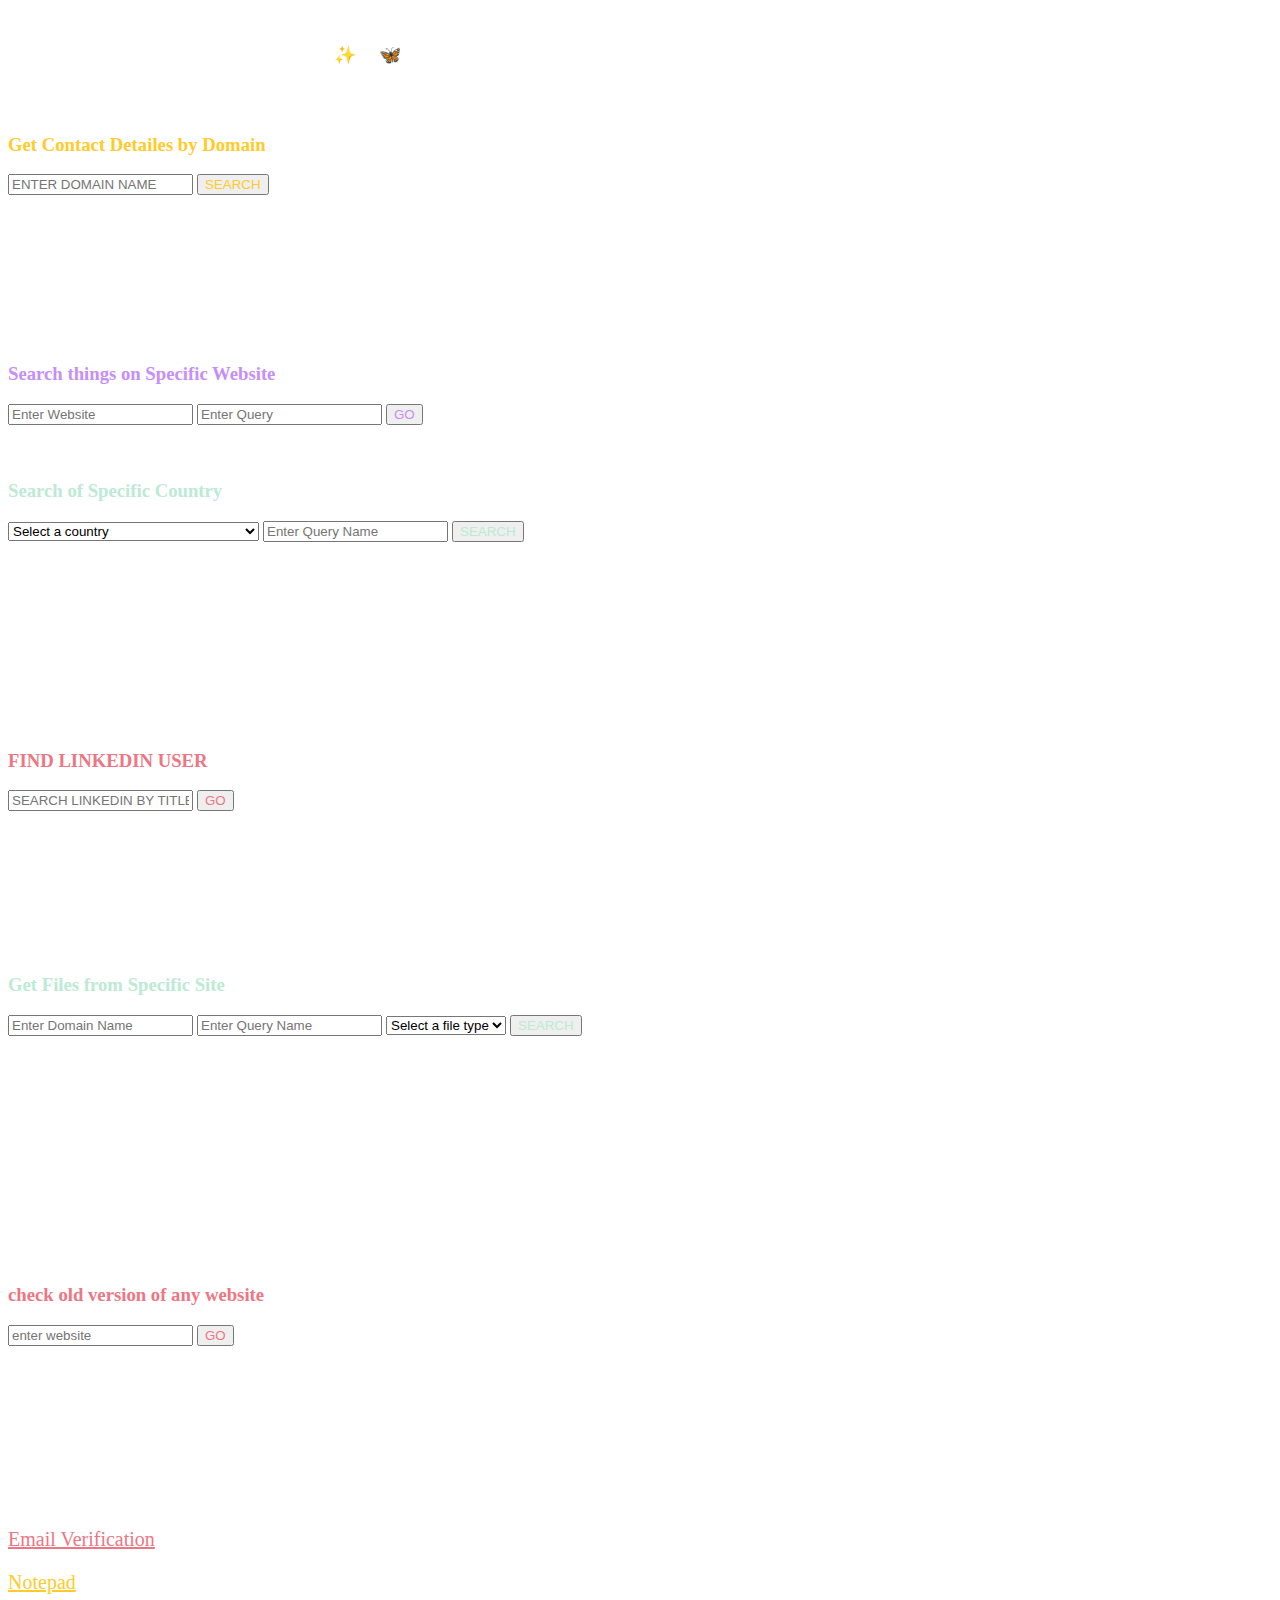
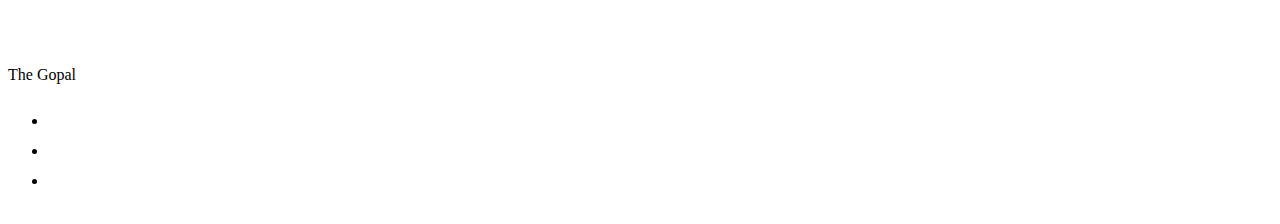
==== index.html @ 804c5bcc "Update index.html" ====
<!DOCTYPE html>

<html lang="en">

<head>
  <!-- Google tag (gtag.js) -->
  <script async src="https://www.googletagmanager.com/gtag/js?id=G-SHP17RG2GZ"></script>
  <script>
    window.dataLayer = window.dataLayer || [];
    function gtag(){dataLayer.push(arguments);}
    gtag('js', new Date());

    gtag('config', 'G-SHP17RG2GZ');
  </script>
  <script src="https://cdn.jsdelivr.net/npm/sweetalert2@11"></script>
   <script src="https://cdn.jsdelivr.net/npm/sweetalert2@11.0.18"></script>
  <script src="https://common.olemiss.edu/_js/sweet-alert/sweet-alert.min.js"></script>
  <link rel="stylesheet" type="text/css" href="https://common.olemiss.edu/_js/sweet-alert/sweet-alert.css">

  <meta charset="UTF-8">

  <meta http-equiv="X-UA-Compatible" content="IE=Edge">

  <meta name="viewport" content="width=device-width, initial-scale=1">

  <meta charset="UTF-8">

  <meta name="viewport" content="width=device-width, initial-scale=1.0">

  <link rel="stylesheet" href="https://cdnjs.cloudflare.com/ajax/libs/font-awesome/4.7.0/css/font-awesome.min.css">

  <link rel="shortcut icon" type="image/x-icon" href="https://raw.githubusercontent.com/gopalsakariya/cvd/main/resources/android-chrome-512x512.png">

  <script src="https://ajax.googleapis.com/ajax/libs/jquery/3.6.1/jquery.min.js"></script>

  

  <link href='https://fonts.googleapis.com/css?family=Sacramento:400' rel='stylesheet' type='text/css'>

  <title>link.1721.live</title>

  <link rel="stylesheet" href="style.css">

</head>

<body>

  <br>

  <footer style="height:35px">

    <div class="footer-container">

      <div class="copyright">

        <p style="color:white;font-size:18px;">"I AM WHO I'VE BEEN LOOKING FOR... ✨" - 🦋</p>

      </div>

    </div>

  </footer>

  <br>

  <br>

  <footer style="height:175px" id="f2">

    <div class="footer-container">

      <div class="copyright">

        <h3 style="color:#ffcb29;">Get Contact Detailes by Domain</h3>


        <div>

          <div class="footer-container">

            <div class="copyright">

             <input type="text" id="domInput" placeholder="ENTER DOMAIN NAME">

             <input style="color:#ffcb29;" id="button2" type="button" value="SEARCH" onclick="redirectTodom()">

           </div>

         </div>

       </div>
     </div>

   </div>

 </footer>


 <br>

 <br>
 
<footer style="height:220px" id="f3">
<div class="footer-container">

    <div class="copyright">

      <h3 style="color:#c78ef7;">Search things on Specific Website</h3>

      <div>

        <div class="footer-container">

          <div class="copyright">

           <input type="text" id="inputsite" placeholder="Enter Website">
           <input type="text" id="inputq" placeholder="Enter Query">

           <input style="color:#c78ef7;" id="button3" type="button" value="GO" onclick="redirectToSite()">

         </div>
       </div>
     </div>
   </div>

 </div>




<br> 
<br> 

<footer style="height:215px" id="f4">

  <div class="footer-container">

    <div class="copyright">

      <h3 style="color:#BCEAD5;">Search of Specific Country</h3>
      

      <div>

        <div class="footer-container">

          <div class="copyright">

           <select id="mySelect">
            <option id="">Select a country</option>
            <option id="AF">Afghanistan</option>
            <option id="AL">Albania</option>
            <option id="DZ">Algeria</option>
            <option id="AS">American Samoa</option>
            <option id="AD">Andorra</option>
            <option id="AO">Angola</option>
            <option id="AI">Anguilla</option>
            <option id="AQ">Antarctica</option>
            <option id="AG">Antigua and Barbuda</option>
            <option id="AR">Argentina</option>
            <option id="AM">Armenia</option>
            <option id="AW">Aruba</option>
            <option id="AU">Australia</option>
            <option id="AT">Austria</option>
            <option id="AZ">Azerbaijan</option>
            <option id="BS">Bahamas</option>
            <option id="BH">Bahrain</option>
            <option id="BD">Bangladesh</option>
            <option id="BB">Barbados</option>
            <option id="BY">Belarus</option>
            <option id="BE">Belgium</option>
            <option id="BZ">Belize</option>
            <option id="BJ">Benin</option>
            <option id="BM">Bermuda</option>
            <option id="BT">Bhutan</option>
            <option id="BO">Bolivia</option>
            <option id="BA">Bosnia and Herzegovina</option>
            <option id="BW">Botswana</option>
            <option id="BV">Bouvet Island</option>
            <option id="BR">Brazil</option>
            <option id="IO">British Indian Ocean Territory</option>
            <option id="BN">Brunei Darussalam</option>
            <option id="BG">Bulgaria</option>
            <option id="BF">Burkina Faso</option>
            <option id="BI">Burundi</option>
            <option id="KH">Cambodia</option>
            <option id="CM">Cameroon</option>
            <option id="CA">Canada</option>
            <option id="CV">Cape Verde</option>
            <option id="KY">Cayman Islands</option>
            <option id="CF">Central African Republic</option>
            <option id="TD">Chad</option>
            <option id="CL">Chile</option>
            <option id="CN">China</option>
            <option id="CX">Christmas Island</option>
            <option id="CC">Cocos (Keeling) Islands</option>
            <option id="CO">Colombia</option>
            <option id="KM">Comoros</option>
            <option id="CG">Congo</option>
            <option id="CD">Congo, the Democratic Republic of the</option>
            <option id="CK">Cook Islands</option>
            <option id="CR">Costa Rica</option>
            <option id="CI">Côte d'Ivoire</option>
            <option id="HR">Croatia</option>
            <option id="CU">Cuba</option>
            <option id="CY">Cyprus</option>
            <option id="CZ">Czech</option>
            <option id="Czechia">Czechia</option>
            <option id="Denmark">Denmark</option>
            <option id="Djibouti">Djibouti</option>
            <option id="Dominica">Dominica</option>
            <option id="Dominican Republic">Dominican Republic</option>
            <option id="Ecuador">Ecuador</option>
            <option id="Egypt">Egypt</option>
            <option id="El Salvador">El Salvador</option>
            <option id="Equatorial Guinea">Equatorial Guinea</option>
            <option id="Eritrea">Eritrea</option>
            <option id="Estonia">Estonia</option>
            <option id="Eswatini">Eswatini</option>
            <option id="Ethiopia">Ethiopia</option>
            <option id="Fiji">Fiji</option>
            <option id="Finland">Finland</option>
            <option id="France">France</option>
            <option id="Gabon">Gabon</option>
            <option id="Gambia">Gambia</option>
            <option id="Georgia">Georgia</option>
            <option id="Germany">Germany</option>
            <option id="Ghana">Ghana</option>
            <option id="Greece">Greece</option>
            <option id="Grenada">Grenada</option>
            <option id="Guatemala">Guatemala</option>
            <option id="Guinea">Guinea</option>
            <option id="Guinea-Bissau">Guinea-Bissau</option>
            <option id="Guyana">Guyana</option>
            <option id="Haiti">Haiti</option>
            <option id="Honduras">Honduras</option>
            <option id="Hungary">Hungary</option>
            <option id="Iceland">Iceland</option>
            <option id="India">India</option>
            <option id="Indonesia">Indonesia</option>
            <option id="Iran">Iran</option>
            <option id="Iraq">Iraq</option>
            <option id="Ireland">Ireland</option>
            <option id="Israel">Israel</option>
            <option id="Italy">Italy</option>
            <option id="Jamaica">Jamaica</option>
            <option id="Japan">Japan</option>
            <option id="Jordan">Jordan</option>
            <option id="Kazakhstan">Kazakhstan</option>
            <option id="Kenya">Kenya</option>
            <option id="Kiribati">Kiribati</option>
            <option id="Kosovo">Kosovo</option>
            <option id="Kuwait">Kuwait</option>
            <option id="Kyrgyzstan">Kyrgyzstan</option>
            <option id="Laos">Laos</option>
            <option id="Latvia">Latvia</option>
            <option id="Lebanon">Lebanon</option>
            <option id="Lesotho">Lesotho</option>
            <option id="Liberia">Liberia</option>
            <option id="Libya">Libya</option>
            <option id="Liechtenstein">Liechtenstein</option>
            <option id="Lithuania">Lithuania</option>
            <option id="luxembourg">Luxembourg</option>
            <option id="macau">Macau</option>
            <option id="macedonia">Macedonia</option>
            <option id="madagascar">Madagascar</option>
            <option id="malawi">Malawi</option>
            <option id="malaysia">Malaysia</option>
            <option id="maldives">Maldives</option>
            <option id="mali">Mali</option>
            <option id="malta">Malta</option>
            <option id="marshall islands">Marshall Islands</option>
            <option id="mauritania">Mauritania</option>
            <option id="mauritius">Mauritius</option>
            <option id="mexico">Mexico</option>
            <option id="micronesia">Micronesia</option>
            <option id="moldova">Moldova</option>
            <option id="monaco">Monaco</option>
            <option id="mongolia">Mongolia</option>
            <option id="montenegro">Montenegro</option>
            <option id="morocco">Morocco</option>
            <option id="mozambique">Mozambique</option>
            <option id="myanmar">Myanmar</option>
            <option id="namibia">Namibia</option>
            <option id="nauru">Nauru</option>
            <option id="nepal">Nepal</option>
            <option id="netherlands">Netherlands</option>
            <option id="new zealand">New Zealand</option>
            <option id="nicaragua">Nicaragua</option>
            <option id="niger">Niger</option>
            <option id="nigeria">Nigeria</option>
            <option id="north korea">North Korea</option>
            <option id="norway">Norway</option>
            <option id="oman">Oman</option>
            <option id="pakistan">Pakistan</option>
            <option id="palau">Palau</option>
            <option id="panama">Panama</option>
            <option id="papua new guinea">Papua New Guinea</option>
            <option id="paraguay">Paraguay</option>
            <option id="peru">Peru</option>
            <option id="philippines">Philippines</option>
            <option id="poland">Poland</option>
            <option id="portugal">Portugal</option>
            <option id="qatar">Qatar</option>
            <option id="romania">Romania</option>
            <option id="russia">Russia</option>
            <option id="rwanda">Rwanda</option>
            <option id="saint kitts and nevis">Saint Kitts and Nevis</option>
            <option id="saint lucia">Saint Lucia</option>
            <option id="saint vincent and the grenadines">Saint Vincent and the Grenadines</option>
            <option id="samoa">Samoa</option>
            <option id="san marino">San Marino</option>
            <option id="sao tome and principe">Sao Tome and Principe</option>
            <option id="saudi arabia">Saudi Arabia</option>
            <option id="SA">Saudi Arabia</option>
            <option id="SN">Senegal</option>
            <option id="RS">Serbia</option>
            <option id="SC">Seychelles</option>
            <option id="SL">Sierra Leone</option>
            <option id="SG">Singapore</option>
            <option id="SK">Slovakia</option>
            <option id="SI">Slovenia</option>
            <option id="SB">Solomon Islands</option>
            <option id="SO">Somalia</option>
            <option id="ZA">South Africa</option>
            <option id="SS">South Sudan</option>
            <option id="ES">Spain</option>
            <option id="LK">Sri Lanka</option>
            <option id="SD">Sudan</option>
            <option id="SR">Suriname</option>
            <option id="SZ">Swaziland</option>
            <option id="SE">Sweden</option>
            <option id="CH">Switzerland</option>
            <option id="SY">Syria</option>
            <option id="TW">Taiwan</option>
            <option id="TJ">Tajikistan</option>
            <option id="TZ">Tanzania</option>
            <option id="TH">Thailand</option>
            <option id="TL">Timor-Leste</option>
            <option id="TG">Togo</option>
            <option id="TK">Tokelau</option>
            <option id="TO">Tonga</option>
            <option id="TT">Trinidad and Tobago</option>
            <option id="TN">Tunisia</option>
            <option id="TR">Turkey</option>
            <option id="TM">Turkmenistan</option>
            <option id="TV">Tuvalu</option>
            <option id="UG">Uganda</option>
            <option id="UA">Ukraine</option>
            <option id="AE">United Arab Emirates</option>
            <option id="GB">United Kingdom</option>
            <option id="US">United States of America</option>
            <option id="UY">Uruguay</option>
            <option id="UZ">Uzbekistan</option>
            <option id="VU">Vanuatu</option>
            <option id="VA">Vatican City (Holy See)</option>
            <option id="VE">Venezuela</option>
            <option id="VN">Vietnam</option>
            <option id="EH">Western Sahara</option>
            <option id="YE">Yemen</option>
            <option id="ZM">Zambia</option>
            <option id="ZW">Zimbabwe</option>
          </select>
          <input type="text" id="qInput" placeholder="Enter Query Name">


          <input style="color:#BCEAD5;" id="button4" type="button" value="SEARCH" onclick="alertDomainName()">



        </div>

      </div>

    </div>
  </div>

</div>

</footer>

<br> <br>

<footer style="height:170px" id="f1">

  <div class="footer-container">

    <div class="copyright">

      <h3 style="color:#ed7684;">FIND LINKEDIN USER</h3>

      <div>

        <div class="footer-container">

          <div class="copyright">

           <input type="text" id="inputmail" placeholder="SEARCH LINKEDIN BY TITLE...">

           <input style="color:#ed7684;" id="button1" type="button" value="GO" onclick="redirectToUrl()">
         </div>
       </div>
     </div>
   </div>

 </div>

</footer>




 <br> 
 <br> 

 <footer style="height:255px" id="f4">

  <div class="footer-container">

    <div class="copyright">

      <h3 style="color:#BCEAD5;">Get Files from Specific Site</h3>
      

      <div>

        <div class="footer-container">

          <div class="copyright">

           <input type="text" id="inputsite2" placeholder="Enter Domain Name">
           <input type="text" id="inputq2" placeholder="Enter Query Name">
           <select id="fileType" name="fileType">
            <option value="">Select a file type</option>
            <option value="pdf">PDF</option>
            <option value="xls">XLS</option>
            <option value="xlsx">XLSX</option>
            <option value="txt">TXT</option>
            <option value="jpg">JPG</option>
            <option value="jpeg">JPEG</option>
            <option value="png">PNG</option>
          </select>

          <input style="color:#BCEAD5;" id="button4" type="button" value="SEARCH" onclick="redirectTodom2()">



        </div>

      </div>

    </div>
  </div>

</div>

</footer>


<br>

<br>

<footer style="height:170px" id="f1">

  <div class="footer-container">

    <div class="copyright">

      <h3 style="color:#ed7684;">check old version of any website</h3>

      <div>

        <div class="footer-container">

          <div class="copyright">

           <input type="text" id="winput" placeholder="enter website">

           <input style="color:#ed7684;" id="button1" type="button" value="GO" onclick="redirectToW()">
         </div>
       </div>
     </div>
   </div>

 </div>

</footer>
<br><br>
<br>






<p id="ev" style="color:#ed7684;font-size:20px;"><a href="https://mv.gopal.ga" target="blank" style="color:#ed7684;">Email Verification</p></a>
<p id="note" style="color:#ffcb29;font-size:20px;"><a href="https://notes.gopal.ga" target="blank" style="color:#ffcb29;">Notepad</p></a>


<br>

<header>

  <div class="logo">

    <img src="https://raw.githubusercontent.com/gopalsakariya/cvd/main/resources/android-chrome-512x512.png" alt="">

    <p>The Gopal</p>

  </div>

  <nav>

    <ul>

      <li><a href="https://github.com/gopalsakariya/chk" target="blank"><i class="fa fa-code" style="font-size:30px;color:#fff;"></i></a></li>

      <li><a href="https://github.com/gopalsakariya" target="blank"><i class="fa fa-github" style="font-size:30px;color:#fff;"></i></a></li>

      <li><a href="https://www.thegopal.in" target="blank"><i class="fa fa-globe" style="font-size:30px;color:#fff;"></i></a></li>

      

    </ul>

  </nav>

</header>

<br>

<script src="main.js"></script>
</body>

</html>
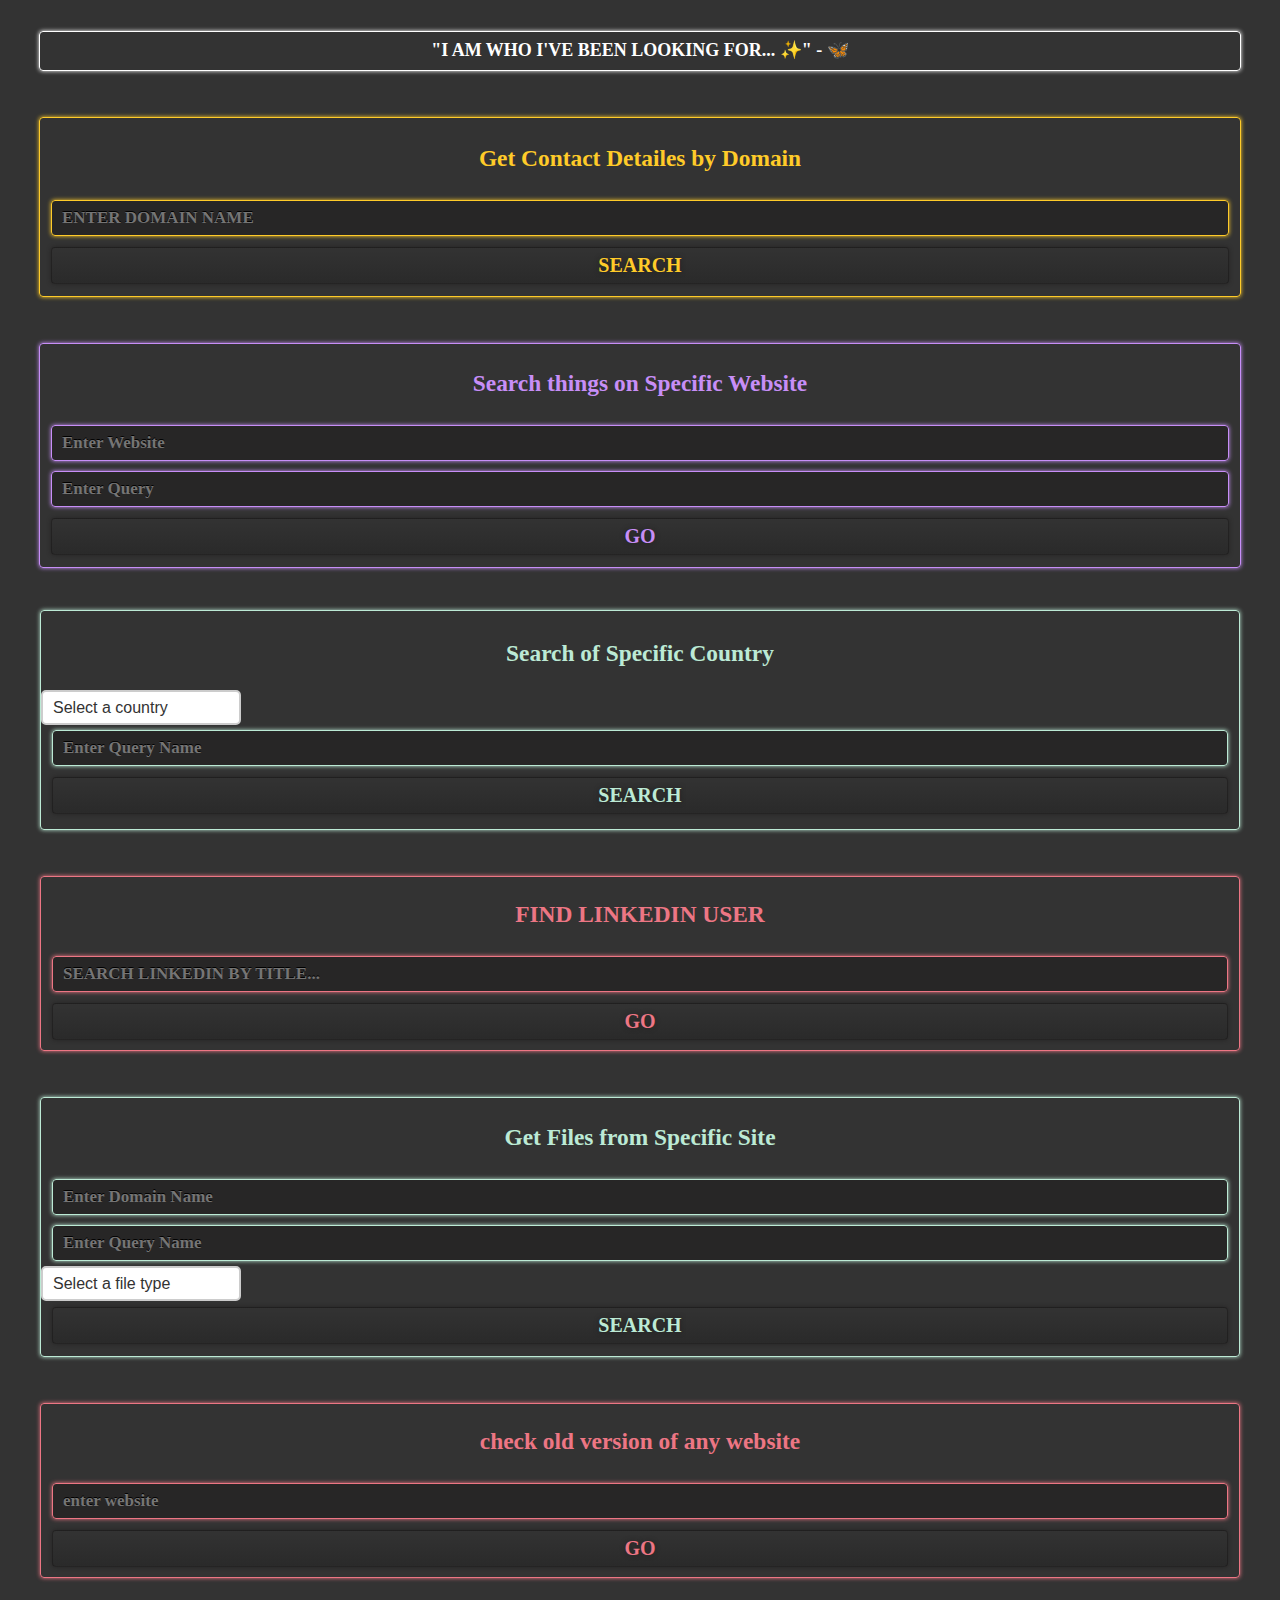
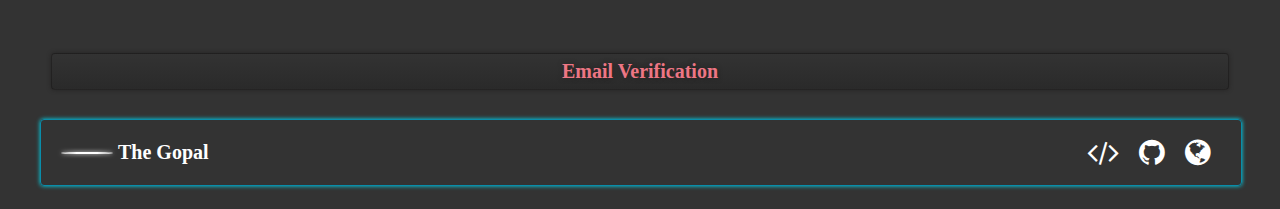
==== commit da87ed34: "Update index.html" ====
--- a/index.html
+++ b/index.html
@@ -37,7 +37,7 @@
 
   <link href='https://fonts.googleapis.com/css?family=Sacramento:400' rel='stylesheet' type='text/css'>
 
-  <title>link.1721.live</title>
+  <title>5293.in</title>
 
   <link rel="stylesheet" href="style.css">
 
@@ -494,8 +494,8 @@
 
 
 
-<p id="ev" style="color:#ed7684;font-size:20px;"><a href="https://mv.gopal.ga" target="blank" style="color:#ed7684;">Email Verification</p></a>
-<p id="note" style="color:#ffcb29;font-size:20px;"><a href="https://notes.gopal.ga" target="blank" style="color:#ffcb29;">Notepad</p></a>
+<p id="ev" style="color:#ed7684;font-size:20px;"><a href="http://mailv.thegopal.in/" target="blank" style="color:#ed7684;">Email Verification</p></a>
+
 
 
 <br>
--- a/style.css
+++ b/style.css
@@ -0,0 +1,519 @@
+
+@font-face{
+  font-family: 'Gilroy';
+  src: url(https://gopalsakariya.github.io/cvd/CASTELAR.woff) format(woff);
+}
+* {
+ font-family: Gilroy;
+}
+body {
+  font-size: 15pt;
+  font-family: Gilroy;
+  background-image: linear-gradient(rgba(0,0,0,0.8), rgba(0,0,0,0.8)) ,url('https://wallpapercave.com/wp/wp3576518.jpg');
+  background-size: cover;
+}
+
+.lbl {
+  color: black;
+  padding: 5px 10px;
+}
+
+.val {
+  color: grey;
+}
+
+span {
+  color: #05d8eb; 
+  padding: 5px 10px
+}
+
+#gitlink, #site, #mail {
+  text-align: centre;
+
+
+}
+
+a {
+  text-decoration: none;
+  color: black;
+}
+
+ul {
+  list-style-type: square;
+}
+
+header{
+  display: flex;
+  align-items: center;
+  justify-content: space-between;
+  max-width: 1200px;
+  width: 100%;
+  height: 65px;
+  border: 1px solid #098daa; 
+
+
+
+
+  -webkit-border-radius: 4px;
+  -moz-border-radius: 4px;
+  border-radius: 4px;
+
+
+  -webkit-box-shadow: 0px 0px 4px #05d8eb;
+  -moz-box-shadow: 0px 0px 4px #05d8eb;
+  box-shadow: 0px 0px 4px #05d8eb;
+  margin: 0 auto;
+
+  background-color: transparent;
+}
+/* -------- LOGO -------- */
+.logo{
+  display: flex;
+  align-items: center;
+  padding-left: 20px;
+}
+.logo img{
+  width: 50px;
+  border: 1px solid #fff; 
+  filter: grayscale(100%);
+
+  -webkit-border-radius: 4px;
+  -moz-border-radius: 4px;
+  border-radius: 4px;
+  -webkit-box-shadow: 0px 0px 4px #fff;
+  -moz-box-shadow: 0px 0px 4px #fff;
+  box-shadow: 0px 0px 4px #fff;
+  margin-right:5px;
+  border-radius:50%;
+}
+.logo p {
+  font-weight: bold;
+  color: #fff;
+}
+/* -------- NAV -------- */
+nav{
+
+}
+
+nav ul{
+  display: flex;
+  align-items: center;
+}
+nav ul li{
+  list-style: none;
+}
+nav ul li:last-child{
+  padding-right: 20px;
+}
+nav ul li a {
+  text-decoration: none;
+  color: #fff;
+  padding: 10px;
+}
+
+footer{
+  padding: 0px 0px 3px 0px;
+  max-width: 1200px;
+  height: 65px;
+  margin: 0 auto;
+  background-color: transparent;
+
+  border: 1px solid #fff;
+  -webkit-border-radius: 4px;
+  -moz-border-radius: 4px;
+  border-radius: 4px;
+  -webkit-box-shadow: 0px 0px 4px #fff;
+  -moz-box-shadow: 0px 0px 4px #fff;
+  box-shadow: 0px 0px 4px #fff;
+}
+
+.footer-container{
+  box-shadow: rgba(17, 17, 26, 0.1);                                                                                                                                                                                                                                                                                          x 1px 0px;
+  height: 100%;
+  display: flex;
+  justify-content: center;
+}
+
+.copyright{
+  height: 100%;
+  display: flex;
+  flex-direction: column;
+  justify-content: center;
+  width: 100%;
+  text-align: center;
+}
+
+.copyright p{
+  color: #fff;
+  font-weight:bolder;
+}
+
+input {
+  margin: 5px 11px;
+  padding: 7px 10px;
+  border-radius: 4px;
+
+  border: none;
+  font-weight: bold;
+  font-size: 17px;
+  color: white;
+
+
+  background: rgba(23, 21, 21, .4);
+
+
+  border: 1px solid #098daa;
+  -webkit-border-radius: 4px;
+  -moz-border-radius: 4px;
+  border-radius: 4px;
+  -webkit-box-shadow: 0px 0px 4px #05d8eb;
+  -moz-box-shadow: 0px 0px 4px #05d8eb;
+  box-shadow: 0px 0px 4px #05d8eb;
+
+  color: #fff;
+  display: block;
+  text-shadow: 0 -1px 0 #000;
+}
+
+
+#button1, #ev {
+  cursor: pointer;
+  color:#ed7684;
+  margin: 6px 11px;
+  padding: 6px;
+  font-weight: bold;
+  font-size: 20px;
+  border: none;
+  border-radius: 4px;
+  position: relative;
+  display: block;
+  text-align: center;
+  background: rgb(34, 34, 34,.5);   
+  background: linear-gradient(rgb(51, 51, 51,.5), rgb(34, 34, 34,.5));
+  color: #ed7684;
+  transition: .5s;
+  border: 1px solid rgba(23, 21, 21, .5); 
+  -webkit-border-radius: 4px;
+  -moz-border-radius: 4px;
+  border-radius: 4px;
+  -webkit-box-shadow: 0px 0px 4px rgba(23, 21, 21, .5);
+  -moz-box-shadow: 0px 0px 4px rgba(23, 21, 21, .5);
+  box-shadow: 0px 0px 4px rgba(23, 21, 21, .5);
+  text-shadow: 0 0 5px rgba(23, 21, 21, .5);
+}
+
+#button1:before, #ev:before {
+  content: '';
+  position: absolute;
+
+  background: #ed7684;
+  transition: .5s;
+  transform: scale(.5);
+  z-index: -1;
+}
+
+#button1:hover:before, #ev:hover:before {
+  transform: scale(1.1);
+  box-shadow: 0 0 5px #ed7684;
+  filter: blur(5px);
+}
+
+#button1:hover, #ev:hover {
+  color: #6f63af;
+  border: 1px solid #ed7684; 
+  -webkit-border-radius: 4px;
+  -moz-border-radius: 4px;
+  border-radius: 4px;
+  -webkit-box-shadow: 0px 0px 4px #ed7684;
+  -moz-box-shadow: 0px 0px 4px #ed7684;
+  box-shadow: 0px 0px 4px #ed7684;
+  text-shadow: 0 0 5px #ed7684;
+}
+
+#button2, #note {
+  cursor: pointer;
+  color:#ffcb29;
+  margin: 6px 11px;
+  padding: 6px;
+  font-weight: bold;
+  font-size: 20px;
+  border: none;
+  border-radius: 4px;
+  position: relative;
+  display: block;
+  text-align: center;
+  background: rgb(34, 34, 34,.5);   
+  background: linear-gradient(rgb(51, 51, 51,.5), rgb(34, 34, 34,.5));
+  color: #ffcb29;
+  transition: .5s;
+  border: 1px solid rgba(23, 21, 21, .5); 
+  -webkit-border-radius: 4px;
+  -moz-border-radius: 4px;
+  border-radius: 4px;
+  -webkit-box-shadow: 0px 0px 4px rgba(23, 21, 21, .5);
+  -moz-box-shadow: 0px 0px 4px rgba(23, 21, 21, .5);
+  box-shadow: 0px 0px 4px rgba(23, 21, 21, .5);
+  text-shadow: 0 0 5px rgba(23, 21, 21, .5);
+}
+
+#button2:before, #note:before {
+  content: '';
+  position: absolute;
+
+  background: #ffcb29;
+  transition: .5s;
+  transform: scale(.5);
+  z-index: -1;
+}
+
+#button2:hover:before, #note:hover:before {
+  transform: scale(1.1);
+  box-shadow: 0 0 5px #ffcb29;
+  filter: blur(5px);
+}
+
+#button2:hover, #note:hover {
+  color: #ffcb29;
+  border: 1px solid #ffcb29; 
+  -webkit-border-radius: 4px;
+  -moz-border-radius: 4px;
+  border-radius: 4px;
+  -webkit-box-shadow: 0px 0px 4px #ffcb29;
+  -moz-box-shadow: 0px 0px 4px #ffcb29;
+  box-shadow: 0px 0px 4px #ffcb29;
+  text-shadow: 0 0 5px #ffcb29;
+}
+
+#button3 {
+  cursor: pointer;
+  color:#c78ef7;
+  margin: 6px 11px;
+  padding: 6px;
+  font-weight: bold;
+  font-size: 20px;
+  border: none;
+  border-radius: 4px;
+  position: relative;
+  display: block;
+  text-align: center;
+  background: rgb(34, 34, 34,.5);   
+  background: linear-gradient(rgb(51, 51, 51,.5), rgb(34, 34, 34,.5));
+  color: #c78ef7;
+  transition: .5s;
+  border: 1px solid rgba(23, 21, 21, .5); 
+  -webkit-border-radius: 4px;
+  -moz-border-radius: 4px;
+  border-radius: 4px;
+  -webkit-box-shadow: 0px 0px 4px rgba(23, 21, 21, .5);
+  -moz-box-shadow: 0px 0px 4px rgba(23, 21, 21, .5);
+  box-shadow: 0px 0px 4px rgba(23, 21, 21, .5);
+  text-shadow: 0 0 5px rgba(23, 21, 21, .5);
+}
+
+#button3:before {
+  content: '';
+  position: absolute;
+
+  background: #c78ef7;
+  transition: .5s;
+  transform: scale(.5);
+  z-index: -1;
+}
+
+#button3:hover:before {
+  transform: scale(1.1);
+  box-shadow: 0 0 5px #c78ef7;
+  filter: blur(5px);
+}
+
+#button3:hover {
+  color: #c78ef7;
+  border: 1px solid #c78ef7; 
+  -webkit-border-radius: 4px;
+  -moz-border-radius: 4px;
+  border-radius: 4px;
+  -webkit-box-shadow: 0px 0px 4px #c78ef7;
+  -moz-box-shadow: 0px 0px 4px #c78ef7;
+  box-shadow: 0px 0px 4px #c78ef7;
+  text-shadow: 0 0 5px #c78ef7;
+}
+
+#button4 {
+  cursor: pointer;
+  color:#BCEAD5;
+  margin: 6px 11px;
+  padding: 6px;
+  font-weight: bold;
+  font-size: 20px;
+  border: none;
+  border-radius: 4px;
+  position: relative;
+  display: block;
+  text-align: center;
+  background: rgb(34, 34, 34,.5);   
+  background: linear-gradient(rgb(51, 51, 51,.5), rgb(34, 34, 34,.5));
+  color: #BCEAD5;
+  transition: .5s;
+  border: 1px solid rgba(23, 21, 21, .5); 
+  -webkit-border-radius: 4px;
+  -moz-border-radius: 4px;
+  border-radius: 4px;
+  -webkit-box-shadow: 0px 0px 4px rgba(23, 21, 21, .5);
+  -moz-box-shadow: 0px 0px 4px rgba(23, 21, 21, .5);
+  box-shadow: 0px 0px 4px rgba(23, 21, 21, .5);
+  text-shadow: 0 0 5px rgba(23, 21, 21, .5);
+}
+
+#button4:before {
+  content: '';
+  position: absolute;
+
+  background: #BCEAD5;
+  transition: .5s;
+  transform: scale(.5);
+  z-index: -1;
+}
+
+#button4:hover:before {
+  transform: scale(1.1);
+  box-shadow: 0 0 5px #BCEAD5;
+  filter: blur(5px);
+}
+
+#button4:hover {
+  color: #BCEAD5;
+  border: 1px solid #BCEAD5; 
+  -webkit-border-radius: 4px;
+  -moz-border-radius: 4px;
+  border-radius: 4px;
+  -webkit-box-shadow: 0px 0px 4px #BCEAD5;
+  -moz-box-shadow: 0px 0px 4px #BCEAD5;
+  box-shadow: 0px 0px 4px #BCEAD5;
+  text-shadow: 0 0 5px #BCEAD5;
+}
+
+
+
+#infooter {
+  max-width: 1200px;
+  margin: 0 auto;
+  height: 105px;
+  background-color: transparent;
+
+  border: 1px solid #05d8eb; 
+
+
+
+
+  -webkit-border-radius: 4px;
+  -moz-border-radius: 4px;
+  border-radius: 4px;
+
+
+  -webkit-box-shadow: 0px 0px 4px #05d8eb;
+  -moz-box-shadow: 0px 0px 4px #05d8eb;
+  box-shadow: 0px 0px 4px #05d8eb;
+
+}
+
+
+
+select {
+  appearance: none;
+  -webkit-appearance: none;
+  -moz-appearance: none;
+  width: 200px;
+  height: 35px;
+  font-size: 16px;
+  font-family: Arial, sans-serif;
+  color: #333;
+  border: 2px solid #ccc;
+  border-radius: 5px;
+  background-color: #fff;
+  background-position: right 10px center;
+  background-repeat: no-repeat;
+  padding: 5px 35px 5px 10px;
+  cursor: pointer;
+}
+
+select:focus {
+  outline: none;
+  border-color: #66afe9;
+  box-shadow: 0 0 5px #66afe9;
+}
+
+option {
+  font-size: 16px;
+  font-family: Arial, sans-serif;
+}
+
+
+#f1{
+  border: 1px solid #ed7684;
+  -webkit-border-radius: 4px;
+  -moz-border-radius: 4px;
+  border-radius: 4px;
+  -webkit-box-shadow: 0px 0px 4px #ed7684;
+  -moz-box-shadow: 0px 0px 4px #ed7684;
+  box-shadow: 0px 0px 4px #ed7684;
+}
+
+#inputmail,#winput{
+  border: 1px solid #ed7684;
+  -webkit-border-radius: 4px;
+  -moz-border-radius: 4px;
+  border-radius: 4px;
+  -webkit-box-shadow: 0px 0px 4px #ed7684;
+  -moz-box-shadow: 0px 0px 4px #ed7684;
+  box-shadow: 0px 0px 4px #ed7684;
+}
+
+#f2{
+  border: 1px solid #;
+  -webkit-border-radius: 4px;
+  -moz-border-radius: 4px;
+  border-radius: 4px;
+  -webkit-box-shadow: 0px 0px 4px #ed7684;
+  -moz-box-shadow: 0px 0px 4px #ed7684;
+  box-shadow: 0px 0px 4px #ed7684;
+}
+
+#domInput{
+  border: 1px solid #ed7684;
+  -webkit-border-radius: 4px;
+  -moz-border-radius: 4px;
+  border-radius: 4px;
+  -webkit-box-shadow: 0px 0px 4px #ed7684;
+  -moz-box-shadow: 0px 0px 4px #ed7684;
+  box-shadow: 0px 0px 4px #ed7684;
+}
+
+#f2,#domInput{
+  border: 1px solid #ffcb29;
+  -webkit-border-radius: 4px;
+  -moz-border-radius: 4px;
+  border-radius: 4px;
+  -webkit-box-shadow: 0px 0px 4px #ffcb29;
+  -moz-box-shadow: 0px 0px 4px #ffcb29;
+  box-shadow: 0px 0px 4px #ffcb29;
+}
+
+#f3,#inputsite,#inputq{
+  border: 1px solid #c78ef7;
+  -webkit-border-radius: 4px;
+  -moz-border-radius: 4px;
+  border-radius: 4px;
+  -webkit-box-shadow: 0px 0px 4px #c78ef7;
+  -moz-box-shadow: 0px 0px 4px #c78ef7;
+  box-shadow: 0px 0px 4px #c78ef7;
+}
+
+#f4,#inputsite2,#inputq2,#qInput{
+  border: 1px solid #BCEAD5;
+  -webkit-border-radius: 4px;
+  -moz-border-radius: 4px;
+  border-radius: 4px;
+  -webkit-box-shadow: 0px 0px 4px #BCEAD5;
+  -moz-box-shadow: 0px 0px 4px #BCEAD5;
+  box-shadow: 0px 0px 4px #BCEAD5;
+}
